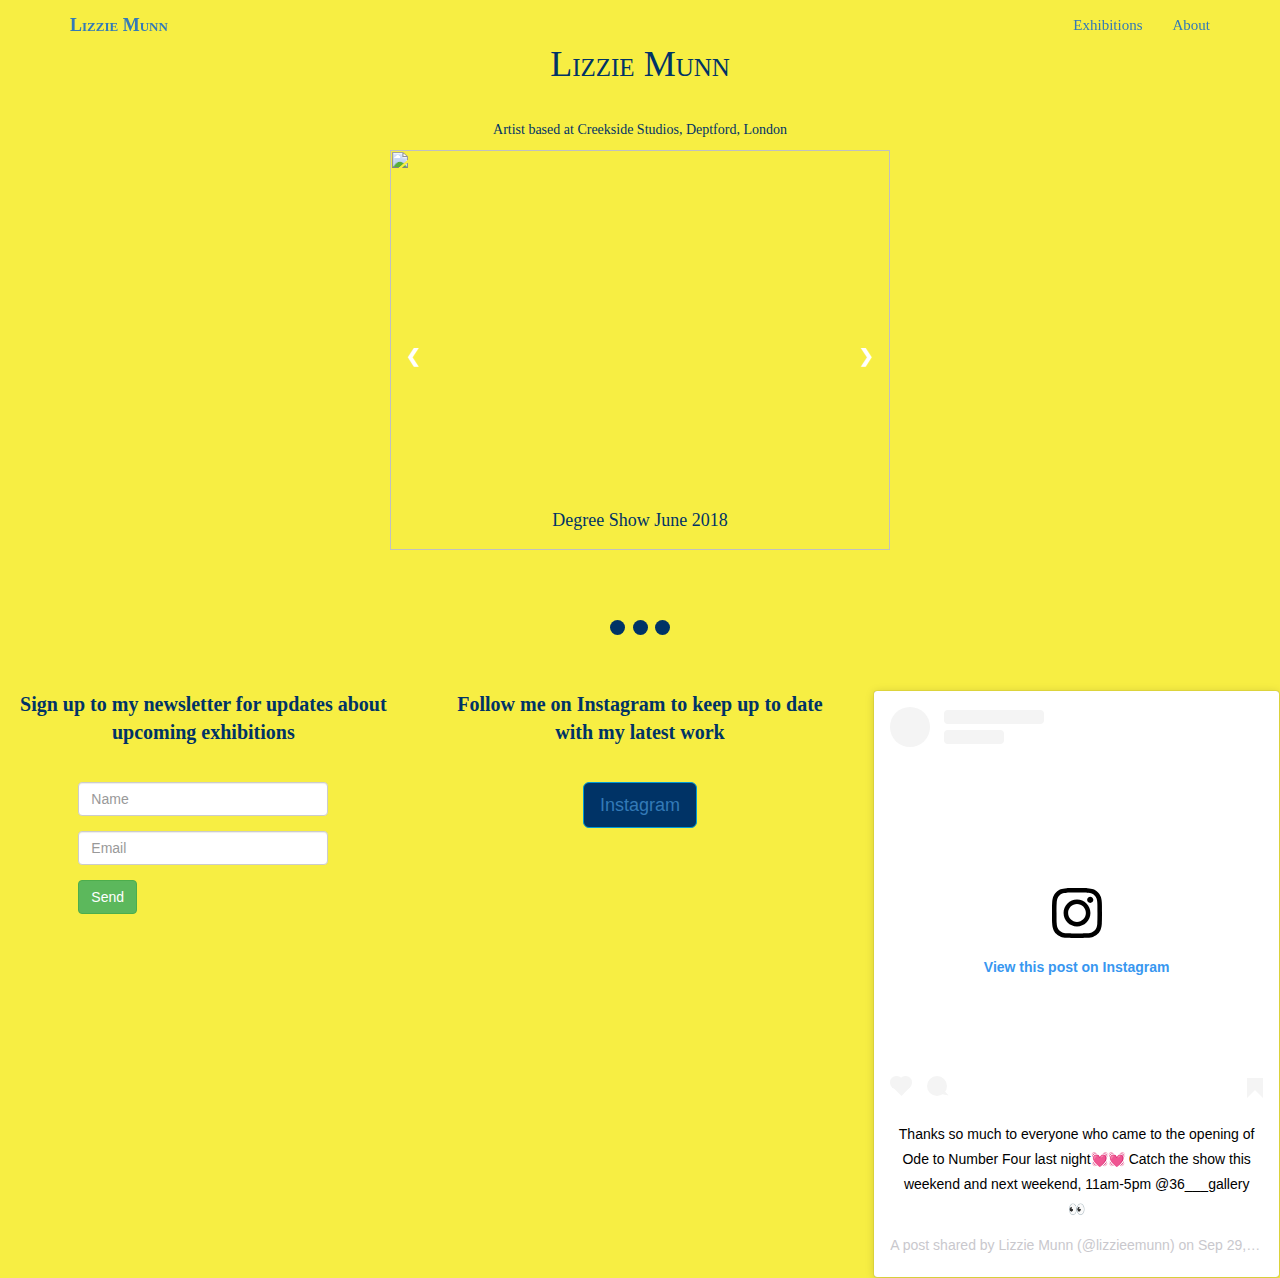
==== index.html @ 2743c5e4 "tried to embed other insta post" ====
<!DOCTYPE html>
<head>
  <link href="css/bootstrap.css" rel="stylesheet">
  <script src="jquery.js"></script>
  <script src="bootstrap/js/bootstrap.min.js"></script>
  <link href="css/mystyle.css" rel="stylesheet">
</head>

<body>
  <nav class="navbar navbar-light navbar-fixed-top">
  <div class="container">
  <div class="navbar-header">
 <button type="button" class="collapsed navbar-toggle" data-toggle="collapse" data-target="#bs-example-navbar-collapse-9">
 <span class="sr-only">Toggle navigation</span>
 <span class="icon-bar"></span>
 <span class="icon-bar"></span>
 <span class="icon-bar"></span>
</button>
<a class="navbar-brand" href="index.html">Lizzie Munn</a>
</div>
<div class="collapse navbar-collapse">
<ul class="nav navbar-nav navbar-right">
    <li><a href="#buzz">Exhibitions</a></li>
    <li><a href="about.html">About</a></li>
  </ul>
  </div>
</div>
</nav>



<h1>Lizzie Munn</h1>
<p> Artist based at Creekside Studios, Deptford, London</p>



<!-- Slideshow container -->
<div class="slideshow-container">

  <!-- Full-width images with number and caption text -->
  <div class="mySlides">
    <img src="https://payload567.cargocollective.com/1/22/714529/13648732/_MG_3133_edited_1500.jpg" style="width:100%">
    <div class="text">Degree Show June 2018</div>
  </div>

  <div class="mySlides">
    <img src="https://payload567.cargocollective.com/1/22/714529/13648732/Green-Mirror-20x24cm-oil-on-aluminium_2000_c.jpg" style="width:100%">
    <div class="text">Degree Show June 2018</div>
  </div>

  <div class="mySlides">
    <img src="https://static.wixstatic.com/media/152d70_9f62c215afd04e99a700739ee4f00ecf~mv2.jpg" style="width:100%">
    <div class="text">Degree Show June 2018</div>
  </div>

  <div class="mySlides">
    <img src="https://payload567.cargocollective.com/1/22/714529/13648732/Blue-vs.-Lilac-13x21cm-oil-on-aluminium_2000_c.jpg" style="width:100%">
    <div class="text">Degree Show June 2018</div>
  </div>

  <div class="mySlides">
    <img src="https://scontent-amt2-1.cdninstagram.com/vp/6ef4d36eecc43514e252649998d886cf/5C294313/t51.2885-15/sh0.08/e35/s640x640/40232242_198706857552043_5147508567654093293_n.jpg" style="width:100%">
    <div class="text">Degree Show June 2018</div>
  </div>


  <!-- Next and previous buttons -->
  <a class="prev" onclick="plusSlides(-1)">&#10094;</a>
  <a class="next" onclick="plusSlides(1)">&#10095;</a>
</div>
<br>

<!-- The dots/circles -->
<div style="text-align:center">
  <span class="dot" onclick="currentSlide(1)"></span>
  <span class="dot" onclick="currentSlide(2)"></span>
  <span class="dot" onclick="currentSlide(3)"></span>
</div>

<script>
var slideIndex = 1;
showSlides(slideIndex);

function plusSlides(n) {
  showSlides(slideIndex += n);
}

function currentSlide(n) {
  showSlides(slideIndex = n);
}

function showSlides(n) {
  var i;
  var slides = document.getElementsByClassName("mySlides");
  var dots = document.getElementsByClassName("dot");
  if (n > slides.length) {slideIndex = 1}
  if (n < 1) {slideIndex = slides.length}
  for (i = 0; i < slides.length; i++) {
      slides[i].style.display = "none";
  }
  for (i = 0; i < dots.length; i++) {
      dots[i].className = dots[i].className.replace(" active", "");
  }
  slides[slideIndex-1].style.display = "block";
  dots[slideIndex-1].className += " active";
}
</script>

<div class="row">
  <div class="col-sm-4">
<p class="cta">Sign up to my newsletter for updates about upcoming exhibitions</p>

<form>
  <div class="form-row">
    <div class="col">
      <input type="text" class="form-control" placeholder="Name">
    </div>
    <div class="col">
      <input type="text" class="form-control" placeholder="Email">
    <button class="btn btn-success" type="Submit">Send</button>
    </div>
  </div>
</form>
</div>

<div class="col-sm-4">
<p class="cta">Follow me on Instagram to keep up to date with my latest work</p>

<div id='social-buttons'>
<div class="text-center">
  <a href="https://www.instagram.com/lizzieemunn/?hl=en" target="_blank" class="btn btn-lg btn-instagram">Instagram </a>
</div>
</div>
</div>

<div class="col-sm-4">
<blockquote class="instagram-media" data-instgrm-captioned data-instgrm-permalink="https://www.instagram.com/p/BoT0id4hBr5/?utm_source=ig_embed&amp;utm_medium=loading" data-instgrm-version="12" style=" background:#FFF; border:0; border-radius:3px; box-shadow:0 0 1px 0 rgba(0,0,0,0.5),0 1px 10px 0 rgba(0,0,0,0.15); margin: 1px; max-width:540px; min-width:326px; padding:0; width:99.375%; width:-webkit-calc(100% - 2px); width:calc(100% - 2px);"><div style="padding:16px;"> <a href="https://www.instagram.com/p/BoT0id4hBr5/?utm_source=ig_embed&amp;utm_medium=loading" style=" background:#FFFFFF; line-height:0; padding:0 0; text-align:center; text-decoration:none; width:100%;" target="_blank"> <div style=" display: flex; flex-direction: row; align-items: center;"> <div style="background-color: #F4F4F4; border-radius: 50%; flex-grow: 0; height: 40px; margin-right: 14px; width: 40px;"></div> <div style="display: flex; flex-direction: column; flex-grow: 1; justify-content: center;"> <div style=" background-color: #F4F4F4; border-radius: 4px; flex-grow: 0; height: 14px; margin-bottom: 6px; width: 100px;"></div> <div style=" background-color: #F4F4F4; border-radius: 4px; flex-grow: 0; height: 14px; width: 60px;"></div></div></div><div style="padding: 19% 0;"></div><div style="display:block; height:50px; margin:0 auto 12px; width:50px;"><svg width="50px" height="50px" viewBox="0 0 60 60" version="1.1" xmlns="https://www.w3.org/2000/svg" xmlns:xlink="https://www.w3.org/1999/xlink"><g stroke="none" stroke-width="1" fill="none" fill-rule="evenodd"><g transform="translate(-511.000000, -20.000000)" fill="#000000"><g><path d="M556.869,30.41 C554.814,30.41 553.148,32.076 553.148,34.131 C553.148,36.186 554.814,37.852 556.869,37.852 C558.924,37.852 560.59,36.186 560.59,34.131 C560.59,32.076 558.924,30.41 556.869,30.41 M541,60.657 C535.114,60.657 530.342,55.887 530.342,50 C530.342,44.114 535.114,39.342 541,39.342 C546.887,39.342 551.658,44.114 551.658,50 C551.658,55.887 546.887,60.657 541,60.657 M541,33.886 C532.1,33.886 524.886,41.1 524.886,50 C524.886,58.899 532.1,66.113 541,66.113 C549.9,66.113 557.115,58.899 557.115,50 C557.115,41.1 549.9,33.886 541,33.886 M565.378,62.101 C565.244,65.022 564.756,66.606 564.346,67.663 C563.803,69.06 563.154,70.057 562.106,71.106 C561.058,72.155 560.06,72.803 558.662,73.347 C557.607,73.757 556.021,74.244 553.102,74.378 C549.944,74.521 548.997,74.552 541,74.552 C533.003,74.552 532.056,74.521 528.898,74.378 C525.979,74.244 524.393,73.757 523.338,73.347 C521.94,72.803 520.942,72.155 519.894,71.106 C518.846,70.057 518.197,69.06 517.654,67.663 C517.244,66.606 516.755,65.022 516.623,62.101 C516.479,58.943 516.448,57.996 516.448,50 C516.448,42.003 516.479,41.056 516.623,37.899 C516.755,34.978 517.244,33.391 517.654,32.338 C518.197,30.938 518.846,29.942 519.894,28.894 C520.942,27.846 521.94,27.196 523.338,26.654 C524.393,26.244 525.979,25.756 528.898,25.623 C532.057,25.479 533.004,25.448 541,25.448 C548.997,25.448 549.943,25.479 553.102,25.623 C556.021,25.756 557.607,26.244 558.662,26.654 C560.06,27.196 561.058,27.846 562.106,28.894 C563.154,29.942 563.803,30.938 564.346,32.338 C564.756,33.391 565.244,34.978 565.378,37.899 C565.522,41.056 565.552,42.003 565.552,50 C565.552,57.996 565.522,58.943 565.378,62.101 M570.82,37.631 C570.674,34.438 570.167,32.258 569.425,30.349 C568.659,28.377 567.633,26.702 565.965,25.035 C564.297,23.368 562.623,22.342 560.652,21.575 C558.743,20.834 556.562,20.326 553.369,20.18 C550.169,20.033 549.148,20 541,20 C532.853,20 531.831,20.033 528.631,20.18 C525.438,20.326 523.257,20.834 521.349,21.575 C519.376,22.342 517.703,23.368 516.035,25.035 C514.368,26.702 513.342,28.377 512.574,30.349 C511.834,32.258 511.326,34.438 511.181,37.631 C511.035,40.831 511,41.851 511,50 C511,58.147 511.035,59.17 511.181,62.369 C511.326,65.562 511.834,67.743 512.574,69.651 C513.342,71.625 514.368,73.296 516.035,74.965 C517.703,76.634 519.376,77.658 521.349,78.425 C523.257,79.167 525.438,79.673 528.631,79.82 C531.831,79.965 532.853,80.001 541,80.001 C549.148,80.001 550.169,79.965 553.369,79.82 C556.562,79.673 558.743,79.167 560.652,78.425 C562.623,77.658 564.297,76.634 565.965,74.965 C567.633,73.296 568.659,71.625 569.425,69.651 C570.167,67.743 570.674,65.562 570.82,62.369 C570.966,59.17 571,58.147 571,50 C571,41.851 570.966,40.831 570.82,37.631"></path></g></g></g></svg></div><div style="padding-top: 8px;"> <div style=" color:#3897f0; font-family:Arial,sans-serif; font-size:14px; font-style:normal; font-weight:550; line-height:18px;"> View this post on Instagram</div></div><div style="padding: 12.5% 0;"></div> <div style="display: flex; flex-direction: row; margin-bottom: 14px; align-items: center;"><div> <div style="background-color: #F4F4F4; border-radius: 50%; height: 12.5px; width: 12.5px; transform: translateX(0px) translateY(7px);"></div> <div style="background-color: #F4F4F4; height: 12.5px; transform: rotate(-45deg) translateX(3px) translateY(1px); width: 12.5px; flex-grow: 0; margin-right: 14px; margin-left: 2px;"></div> <div style="background-color: #F4F4F4; border-radius: 50%; height: 12.5px; width: 12.5px; transform: translateX(9px) translateY(-18px);"></div></div><div style="margin-left: 8px;"> <div style=" background-color: #F4F4F4; border-radius: 50%; flex-grow: 0; height: 20px; width: 20px;"></div> <div style=" width: 0; height: 0; border-top: 2px solid transparent; border-left: 6px solid #f4f4f4; border-bottom: 2px solid transparent; transform: translateX(16px) translateY(-4px) rotate(30deg)"></div></div><div style="margin-left: auto;"> <div style=" width: 0px; border-top: 8px solid #F4F4F4; border-right: 8px solid transparent; transform: translateY(16px);"></div> <div style=" background-color: #F4F4F4; flex-grow: 0; height: 12px; width: 16px; transform: translateY(-4px);"></div> <div style=" width: 0; height: 0; border-top: 8px solid #F4F4F4; border-left: 8px solid transparent; transform: translateY(-4px) translateX(8px);"></div></div></div></a> <p style=" margin:8px 0 0 0; padding:0 4px;"> <a href="https://www.instagram.com/p/BoT0id4hBr5/?utm_source=ig_embed&amp;utm_medium=loading" style=" color:#000; font-family:Arial,sans-serif; font-size:14px; font-style:normal; font-weight:normal; line-height:17px; text-decoration:none; word-wrap:break-word;" target="_blank">Thanks so much to everyone who came to the opening of Ode to Number Four last night💓💓 Catch the show this weekend and next weekend, 11am-5pm @36___gallery 👀</a></p> <p style=" color:#c9c8cd; font-family:Arial,sans-serif; font-size:14px; line-height:17px; margin-bottom:0; margin-top:8px; overflow:hidden; padding:8px 0 7px; text-align:center; text-overflow:ellipsis; white-space:nowrap;">A post shared by <a href="https://www.instagram.com/lizzieemunn/?utm_source=ig_embed&amp;utm_medium=loading" style=" color:#c9c8cd; font-family:Arial,sans-serif; font-size:14px; font-style:normal; font-weight:normal; line-height:17px;" target="_blank"> Lizzie Munn</a> (@lizzieemunn) on <time style=" font-family:Arial,sans-serif; font-size:14px; line-height:17px;" datetime="2018-09-29T12:16:40+00:00">Sep 29, 2018 at 5:16am PDT</time></p></div></blockquote> <script async src="//www.instagram.com/embed.js"></script>
</div>


</body>

</html>
---- css/mystyle.css ----
body {
  background-color: rgb(247, 238, 67);
}
.navbar-header {
  font-weight: bold;
  font-family: margot;
  src: url(https://befonts.com/margot-font-family.html);
  color: #003366;
  font-variant: small-caps;
}
li {
  font-family: margot;
  src: url(https://befonts.com/margot-font-family.html);
  color: #003366;
  font-size: 15px;
}
h1 {
  font-family: margot;
  src: url(https://befonts.com/margot-font-family.html);
  color: #003366;
  text-align: center;
  font-variant: small-caps;
  padding: 25px;
}
p {
  color: #003366;
  font-family: margot;
  src: url(https://befonts.com/margot-font-family.html);
  text-align: center;
}
.text {
  color: #003366;
  font-family: margot;
  src: url(https://befonts.com/margot-font-family.html);
}
img {
  display: block;
  width: 400px;
  height: 400px;
  margin-left: auto;
  margin-right: auto;
  margin-bottom: 50px;
}
.navbar {
  text-align: right;
}
.title {
  padding: 70px;
}
.morecontent span {
    display: none;
}
.morelink {
    display: block;
}
.form-row {
  display: block;
  margin: auto;
  width: 250px;
  height: 500px;
  padding-bottom: 0px;
  padding-top: 25px;
}
.social-buttons {
  text-align: center;
}

* {box-sizing:border-box}

/* Slideshow container */
.slideshow-container {
  max-width: 500px;
  position: relative;
  margin: auto;
}

/* Hide the images by default */
.mySlides {
  display: none;
}

/* Next & previous buttons */
.prev, .next {
  cursor: pointer;
  position: absolute;
  top: 50%;
  width: auto;
  margin-top: -22px;
  margin-bottom: 30px;
  padding: 16px;
  color: white;
  font-weight: bold;
  font-size: 18px;
  transition: 0.6s ease;
  border-radius: 0 3px 3px 0;
  user-select: none;
}

/* Position the "next button" to the right */
.next {
  right: 0;
  border-radius: 3px 0 0 3px;
}

/* On hover, add a black background color with a little bit see-through */
.prev:hover, .next:hover {
  background-color: rgba(0,0,0,0.8);
}

/* Caption text */
.text {
  color: #003366;
  font-size: 18px;
  padding: 8px 12px;
  position: absolute;
  bottom: 8px;
  width: 100%;
  text-align: center;
}

/* Number text (1/3 etc) */
.numbertext {
  color: #f2f2f2;
  font-size: 12px;
  padding: 8px 12px;
  position: absolute;
  top: 0;
}

/* The dots/bullets/indicators */
.dot {
  cursor: pointer;
  height: 15px;
  width: 15px;
  margin: 0 2px;
  background-color: #003366;
  border-radius: 50%;
  display: inline-block;
  transition: background-color 0.6s ease;
}

.active, .dot:hover {
  background-color: #003366;
}

/* Fading animation */
.fade {
  -webkit-animation-name: fade;
  -webkit-animation-duration: 1.5s;
  animation-name: fade;
  animation-duration: 1.5s;
}

@-webkit-keyframes fade {
  from {opacity: .4}
  to {opacity: 1}
}

@keyframes fade {
  from {opacity: .4}
  to {opacity: 1}
}

.btn-instagram {
  text-align: center;
  background: #003366;
  font: white;
  border-color: #009ad5;
  margin-top: 25px;
}
.col-sm-4 {
  margin-top: 50px;
}
.form-control {
  margin-bottom: 15px;
}
.cta {
  font-weight: bold;
  font-size: 20px;
}
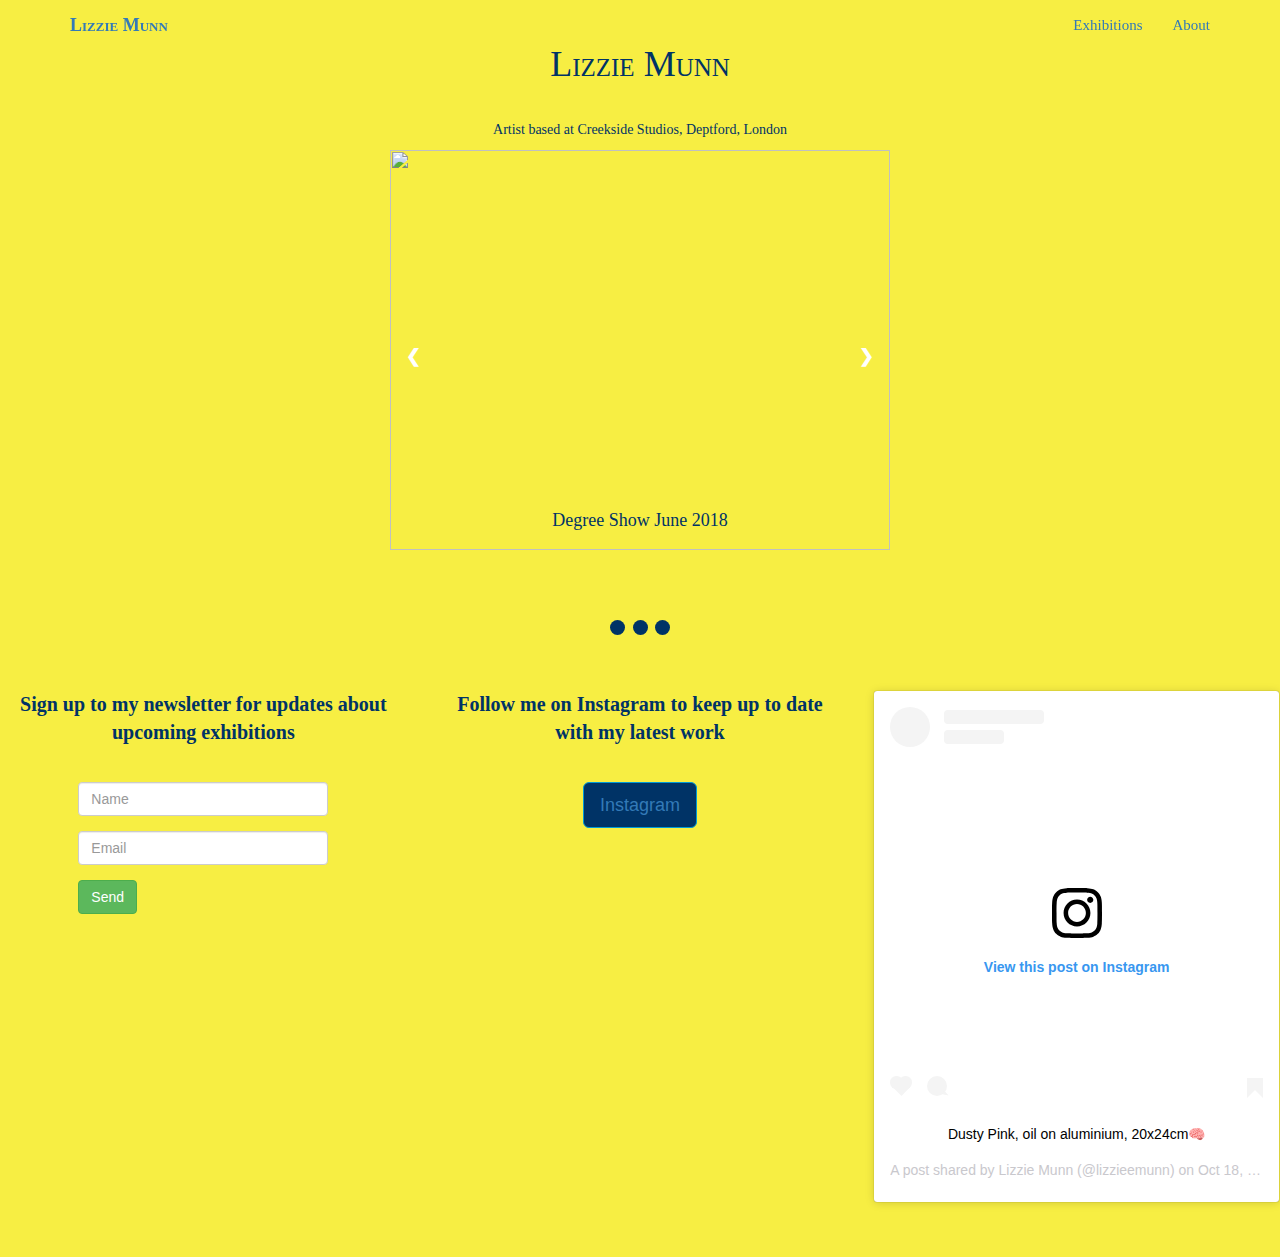
==== commit 136c7220: "Revert "tried to embed other insta post"" ====
--- a/index.html
+++ b/index.html
@@ -134,7 +134,7 @@
 </div>
 
 <div class="col-sm-4">
-<blockquote class="instagram-media" data-instgrm-captioned data-instgrm-permalink="https://www.instagram.com/p/BoT0id4hBr5/?utm_source=ig_embed&amp;utm_medium=loading" data-instgrm-version="12" style=" background:#FFF; border:0; border-radius:3px; box-shadow:0 0 1px 0 rgba(0,0,0,0.5),0 1px 10px 0 rgba(0,0,0,0.15); margin: 1px; max-width:540px; min-width:326px; padding:0; width:99.375%; width:-webkit-calc(100% - 2px); width:calc(100% - 2px);"><div style="padding:16px;"> <a href="https://www.instagram.com/p/BoT0id4hBr5/?utm_source=ig_embed&amp;utm_medium=loading" style=" background:#FFFFFF; line-height:0; padding:0 0; text-align:center; text-decoration:none; width:100%;" target="_blank"> <div style=" display: flex; flex-direction: row; align-items: center;"> <div style="background-color: #F4F4F4; border-radius: 50%; flex-grow: 0; height: 40px; margin-right: 14px; width: 40px;"></div> <div style="display: flex; flex-direction: column; flex-grow: 1; justify-content: center;"> <div style=" background-color: #F4F4F4; border-radius: 4px; flex-grow: 0; height: 14px; margin-bottom: 6px; width: 100px;"></div> <div style=" background-color: #F4F4F4; border-radius: 4px; flex-grow: 0; height: 14px; width: 60px;"></div></div></div><div style="padding: 19% 0;"></div><div style="display:block; height:50px; margin:0 auto 12px; width:50px;"><svg width="50px" height="50px" viewBox="0 0 60 60" version="1.1" xmlns="https://www.w3.org/2000/svg" xmlns:xlink="https://www.w3.org/1999/xlink"><g stroke="none" stroke-width="1" fill="none" fill-rule="evenodd"><g transform="translate(-511.000000, -20.000000)" fill="#000000"><g><path d="M556.869,30.41 C554.814,30.41 553.148,32.076 553.148,34.131 C553.148,36.186 554.814,37.852 556.869,37.852 C558.924,37.852 560.59,36.186 560.59,34.131 C560.59,32.076 558.924,30.41 556.869,30.41 M541,60.657 C535.114,60.657 530.342,55.887 530.342,50 C530.342,44.114 535.114,39.342 541,39.342 C546.887,39.342 551.658,44.114 551.658,50 C551.658,55.887 546.887,60.657 541,60.657 M541,33.886 C532.1,33.886 524.886,41.1 524.886,50 C524.886,58.899 532.1,66.113 541,66.113 C549.9,66.113 557.115,58.899 557.115,50 C557.115,41.1 549.9,33.886 541,33.886 M565.378,62.101 C565.244,65.022 564.756,66.606 564.346,67.663 C563.803,69.06 563.154,70.057 562.106,71.106 C561.058,72.155 560.06,72.803 558.662,73.347 C557.607,73.757 556.021,74.244 553.102,74.378 C549.944,74.521 548.997,74.552 541,74.552 C533.003,74.552 532.056,74.521 528.898,74.378 C525.979,74.244 524.393,73.757 523.338,73.347 C521.94,72.803 520.942,72.155 519.894,71.106 C518.846,70.057 518.197,69.06 517.654,67.663 C517.244,66.606 516.755,65.022 516.623,62.101 C516.479,58.943 516.448,57.996 516.448,50 C516.448,42.003 516.479,41.056 516.623,37.899 C516.755,34.978 517.244,33.391 517.654,32.338 C518.197,30.938 518.846,29.942 519.894,28.894 C520.942,27.846 521.94,27.196 523.338,26.654 C524.393,26.244 525.979,25.756 528.898,25.623 C532.057,25.479 533.004,25.448 541,25.448 C548.997,25.448 549.943,25.479 553.102,25.623 C556.021,25.756 557.607,26.244 558.662,26.654 C560.06,27.196 561.058,27.846 562.106,28.894 C563.154,29.942 563.803,30.938 564.346,32.338 C564.756,33.391 565.244,34.978 565.378,37.899 C565.522,41.056 565.552,42.003 565.552,50 C565.552,57.996 565.522,58.943 565.378,62.101 M570.82,37.631 C570.674,34.438 570.167,32.258 569.425,30.349 C568.659,28.377 567.633,26.702 565.965,25.035 C564.297,23.368 562.623,22.342 560.652,21.575 C558.743,20.834 556.562,20.326 553.369,20.18 C550.169,20.033 549.148,20 541,20 C532.853,20 531.831,20.033 528.631,20.18 C525.438,20.326 523.257,20.834 521.349,21.575 C519.376,22.342 517.703,23.368 516.035,25.035 C514.368,26.702 513.342,28.377 512.574,30.349 C511.834,32.258 511.326,34.438 511.181,37.631 C511.035,40.831 511,41.851 511,50 C511,58.147 511.035,59.17 511.181,62.369 C511.326,65.562 511.834,67.743 512.574,69.651 C513.342,71.625 514.368,73.296 516.035,74.965 C517.703,76.634 519.376,77.658 521.349,78.425 C523.257,79.167 525.438,79.673 528.631,79.82 C531.831,79.965 532.853,80.001 541,80.001 C549.148,80.001 550.169,79.965 553.369,79.82 C556.562,79.673 558.743,79.167 560.652,78.425 C562.623,77.658 564.297,76.634 565.965,74.965 C567.633,73.296 568.659,71.625 569.425,69.651 C570.167,67.743 570.674,65.562 570.82,62.369 C570.966,59.17 571,58.147 571,50 C571,41.851 570.966,40.831 570.82,37.631"></path></g></g></g></svg></div><div style="padding-top: 8px;"> <div style=" color:#3897f0; font-family:Arial,sans-serif; font-size:14px; font-style:normal; font-weight:550; line-height:18px;"> View this post on Instagram</div></div><div style="padding: 12.5% 0;"></div> <div style="display: flex; flex-direction: row; margin-bottom: 14px; align-items: center;"><div> <div style="background-color: #F4F4F4; border-radius: 50%; height: 12.5px; width: 12.5px; transform: translateX(0px) translateY(7px);"></div> <div style="background-color: #F4F4F4; height: 12.5px; transform: rotate(-45deg) translateX(3px) translateY(1px); width: 12.5px; flex-grow: 0; margin-right: 14px; margin-left: 2px;"></div> <div style="background-color: #F4F4F4; border-radius: 50%; height: 12.5px; width: 12.5px; transform: translateX(9px) translateY(-18px);"></div></div><div style="margin-left: 8px;"> <div style=" background-color: #F4F4F4; border-radius: 50%; flex-grow: 0; height: 20px; width: 20px;"></div> <div style=" width: 0; height: 0; border-top: 2px solid transparent; border-left: 6px solid #f4f4f4; border-bottom: 2px solid transparent; transform: translateX(16px) translateY(-4px) rotate(30deg)"></div></div><div style="margin-left: auto;"> <div style=" width: 0px; border-top: 8px solid #F4F4F4; border-right: 8px solid transparent; transform: translateY(16px);"></div> <div style=" background-color: #F4F4F4; flex-grow: 0; height: 12px; width: 16px; transform: translateY(-4px);"></div> <div style=" width: 0; height: 0; border-top: 8px solid #F4F4F4; border-left: 8px solid transparent; transform: translateY(-4px) translateX(8px);"></div></div></div></a> <p style=" margin:8px 0 0 0; padding:0 4px;"> <a href="https://www.instagram.com/p/BoT0id4hBr5/?utm_source=ig_embed&amp;utm_medium=loading" style=" color:#000; font-family:Arial,sans-serif; font-size:14px; font-style:normal; font-weight:normal; line-height:17px; text-decoration:none; word-wrap:break-word;" target="_blank">Thanks so much to everyone who came to the opening of Ode to Number Four last night💓💓 Catch the show this weekend and next weekend, 11am-5pm @36___gallery 👀</a></p> <p style=" color:#c9c8cd; font-family:Arial,sans-serif; font-size:14px; line-height:17px; margin-bottom:0; margin-top:8px; overflow:hidden; padding:8px 0 7px; text-align:center; text-overflow:ellipsis; white-space:nowrap;">A post shared by <a href="https://www.instagram.com/lizzieemunn/?utm_source=ig_embed&amp;utm_medium=loading" style=" color:#c9c8cd; font-family:Arial,sans-serif; font-size:14px; font-style:normal; font-weight:normal; line-height:17px;" target="_blank"> Lizzie Munn</a> (@lizzieemunn) on <time style=" font-family:Arial,sans-serif; font-size:14px; line-height:17px;" datetime="2018-09-29T12:16:40+00:00">Sep 29, 2018 at 5:16am PDT</time></p></div></blockquote> <script async src="//www.instagram.com/embed.js"></script>
+<blockquote class="instagram-media" data-instgrm-captioned data-instgrm-permalink="https://www.instagram.com/p/BpFM0Dbh0VH/?utm_source=ig_embed&amp;utm_medium=loading" data-instgrm-version="12" style=" background:#FFF; border:0; border-radius:3px; box-shadow:0 0 1px 0 rgba(0,0,0,0.5),0 1px 10px 0 rgba(0,0,0,0.15); margin: 1px; max-width:540px; min-width:326px; padding:0; width:99.375%; width:-webkit-calc(100% - 2px); width:calc(100% - 2px);"><div style="padding:16px;"> <a href="https://www.instagram.com/p/BpFM0Dbh0VH/?utm_source=ig_embed&amp;utm_medium=loading" style=" background:#FFFFFF; line-height:0; padding:0 0; text-align:center; text-decoration:none; width:100%;" target="_blank"> <div style=" display: flex; flex-direction: row; align-items: center;"> <div style="background-color: #F4F4F4; border-radius: 50%; flex-grow: 0; height: 40px; margin-right: 14px; width: 40px;"></div> <div style="display: flex; flex-direction: column; flex-grow: 1; justify-content: center;"> <div style=" background-color: #F4F4F4; border-radius: 4px; flex-grow: 0; height: 14px; margin-bottom: 6px; width: 100px;"></div> <div style=" background-color: #F4F4F4; border-radius: 4px; flex-grow: 0; height: 14px; width: 60px;"></div></div></div><div style="padding: 19% 0;"></div><div style="display:block; height:50px; margin:0 auto 12px; width:50px;"><svg width="50px" height="50px" viewBox="0 0 60 60" version="1.1" xmlns="https://www.w3.org/2000/svg" xmlns:xlink="https://www.w3.org/1999/xlink"><g stroke="none" stroke-width="1" fill="none" fill-rule="evenodd"><g transform="translate(-511.000000, -20.000000)" fill="#000000"><g><path d="M556.869,30.41 C554.814,30.41 553.148,32.076 553.148,34.131 C553.148,36.186 554.814,37.852 556.869,37.852 C558.924,37.852 560.59,36.186 560.59,34.131 C560.59,32.076 558.924,30.41 556.869,30.41 M541,60.657 C535.114,60.657 530.342,55.887 530.342,50 C530.342,44.114 535.114,39.342 541,39.342 C546.887,39.342 551.658,44.114 551.658,50 C551.658,55.887 546.887,60.657 541,60.657 M541,33.886 C532.1,33.886 524.886,41.1 524.886,50 C524.886,58.899 532.1,66.113 541,66.113 C549.9,66.113 557.115,58.899 557.115,50 C557.115,41.1 549.9,33.886 541,33.886 M565.378,62.101 C565.244,65.022 564.756,66.606 564.346,67.663 C563.803,69.06 563.154,70.057 562.106,71.106 C561.058,72.155 560.06,72.803 558.662,73.347 C557.607,73.757 556.021,74.244 553.102,74.378 C549.944,74.521 548.997,74.552 541,74.552 C533.003,74.552 532.056,74.521 528.898,74.378 C525.979,74.244 524.393,73.757 523.338,73.347 C521.94,72.803 520.942,72.155 519.894,71.106 C518.846,70.057 518.197,69.06 517.654,67.663 C517.244,66.606 516.755,65.022 516.623,62.101 C516.479,58.943 516.448,57.996 516.448,50 C516.448,42.003 516.479,41.056 516.623,37.899 C516.755,34.978 517.244,33.391 517.654,32.338 C518.197,30.938 518.846,29.942 519.894,28.894 C520.942,27.846 521.94,27.196 523.338,26.654 C524.393,26.244 525.979,25.756 528.898,25.623 C532.057,25.479 533.004,25.448 541,25.448 C548.997,25.448 549.943,25.479 553.102,25.623 C556.021,25.756 557.607,26.244 558.662,26.654 C560.06,27.196 561.058,27.846 562.106,28.894 C563.154,29.942 563.803,30.938 564.346,32.338 C564.756,33.391 565.244,34.978 565.378,37.899 C565.522,41.056 565.552,42.003 565.552,50 C565.552,57.996 565.522,58.943 565.378,62.101 M570.82,37.631 C570.674,34.438 570.167,32.258 569.425,30.349 C568.659,28.377 567.633,26.702 565.965,25.035 C564.297,23.368 562.623,22.342 560.652,21.575 C558.743,20.834 556.562,20.326 553.369,20.18 C550.169,20.033 549.148,20 541,20 C532.853,20 531.831,20.033 528.631,20.18 C525.438,20.326 523.257,20.834 521.349,21.575 C519.376,22.342 517.703,23.368 516.035,25.035 C514.368,26.702 513.342,28.377 512.574,30.349 C511.834,32.258 511.326,34.438 511.181,37.631 C511.035,40.831 511,41.851 511,50 C511,58.147 511.035,59.17 511.181,62.369 C511.326,65.562 511.834,67.743 512.574,69.651 C513.342,71.625 514.368,73.296 516.035,74.965 C517.703,76.634 519.376,77.658 521.349,78.425 C523.257,79.167 525.438,79.673 528.631,79.82 C531.831,79.965 532.853,80.001 541,80.001 C549.148,80.001 550.169,79.965 553.369,79.82 C556.562,79.673 558.743,79.167 560.652,78.425 C562.623,77.658 564.297,76.634 565.965,74.965 C567.633,73.296 568.659,71.625 569.425,69.651 C570.167,67.743 570.674,65.562 570.82,62.369 C570.966,59.17 571,58.147 571,50 C571,41.851 570.966,40.831 570.82,37.631"></path></g></g></g></svg></div><div style="padding-top: 8px;"> <div style=" color:#3897f0; font-family:Arial,sans-serif; font-size:14px; font-style:normal; font-weight:550; line-height:18px;"> View this post on Instagram</div></div><div style="padding: 12.5% 0;"></div> <div style="display: flex; flex-direction: row; margin-bottom: 14px; align-items: center;"><div> <div style="background-color: #F4F4F4; border-radius: 50%; height: 12.5px; width: 12.5px; transform: translateX(0px) translateY(7px);"></div> <div style="background-color: #F4F4F4; height: 12.5px; transform: rotate(-45deg) translateX(3px) translateY(1px); width: 12.5px; flex-grow: 0; margin-right: 14px; margin-left: 2px;"></div> <div style="background-color: #F4F4F4; border-radius: 50%; height: 12.5px; width: 12.5px; transform: translateX(9px) translateY(-18px);"></div></div><div style="margin-left: 8px;"> <div style=" background-color: #F4F4F4; border-radius: 50%; flex-grow: 0; height: 20px; width: 20px;"></div> <div style=" width: 0; height: 0; border-top: 2px solid transparent; border-left: 6px solid #f4f4f4; border-bottom: 2px solid transparent; transform: translateX(16px) translateY(-4px) rotate(30deg)"></div></div><div style="margin-left: auto;"> <div style=" width: 0px; border-top: 8px solid #F4F4F4; border-right: 8px solid transparent; transform: translateY(16px);"></div> <div style=" background-color: #F4F4F4; flex-grow: 0; height: 12px; width: 16px; transform: translateY(-4px);"></div> <div style=" width: 0; height: 0; border-top: 8px solid #F4F4F4; border-left: 8px solid transparent; transform: translateY(-4px) translateX(8px);"></div></div></div></a> <p style=" margin:8px 0 0 0; padding:0 4px;"> <a href="https://www.instagram.com/p/BpFM0Dbh0VH/?utm_source=ig_embed&amp;utm_medium=loading" style=" color:#000; font-family:Arial,sans-serif; font-size:14px; font-style:normal; font-weight:normal; line-height:17px; text-decoration:none; word-wrap:break-word;" target="_blank">Dusty Pink, oil on aluminium, 20x24cm🧠</a></p> <p style=" color:#c9c8cd; font-family:Arial,sans-serif; font-size:14px; line-height:17px; margin-bottom:0; margin-top:8px; overflow:hidden; padding:8px 0 7px; text-align:center; text-overflow:ellipsis; white-space:nowrap;">A post shared by <a href="https://www.instagram.com/lizzieemunn/?utm_source=ig_embed&amp;utm_medium=loading" style=" color:#c9c8cd; font-family:Arial,sans-serif; font-size:14px; font-style:normal; font-weight:normal; line-height:17px;" target="_blank"> Lizzie Munn</a> (@lizzieemunn) on <time style=" font-family:Arial,sans-serif; font-size:14px; line-height:17px;" datetime="2018-10-18T16:31:34+00:00">Oct 18, 2018 at 9:31am PDT</time></p></div></blockquote> <script async src="//www.instagram.com/embed.js"></script>
 </div>
 
 
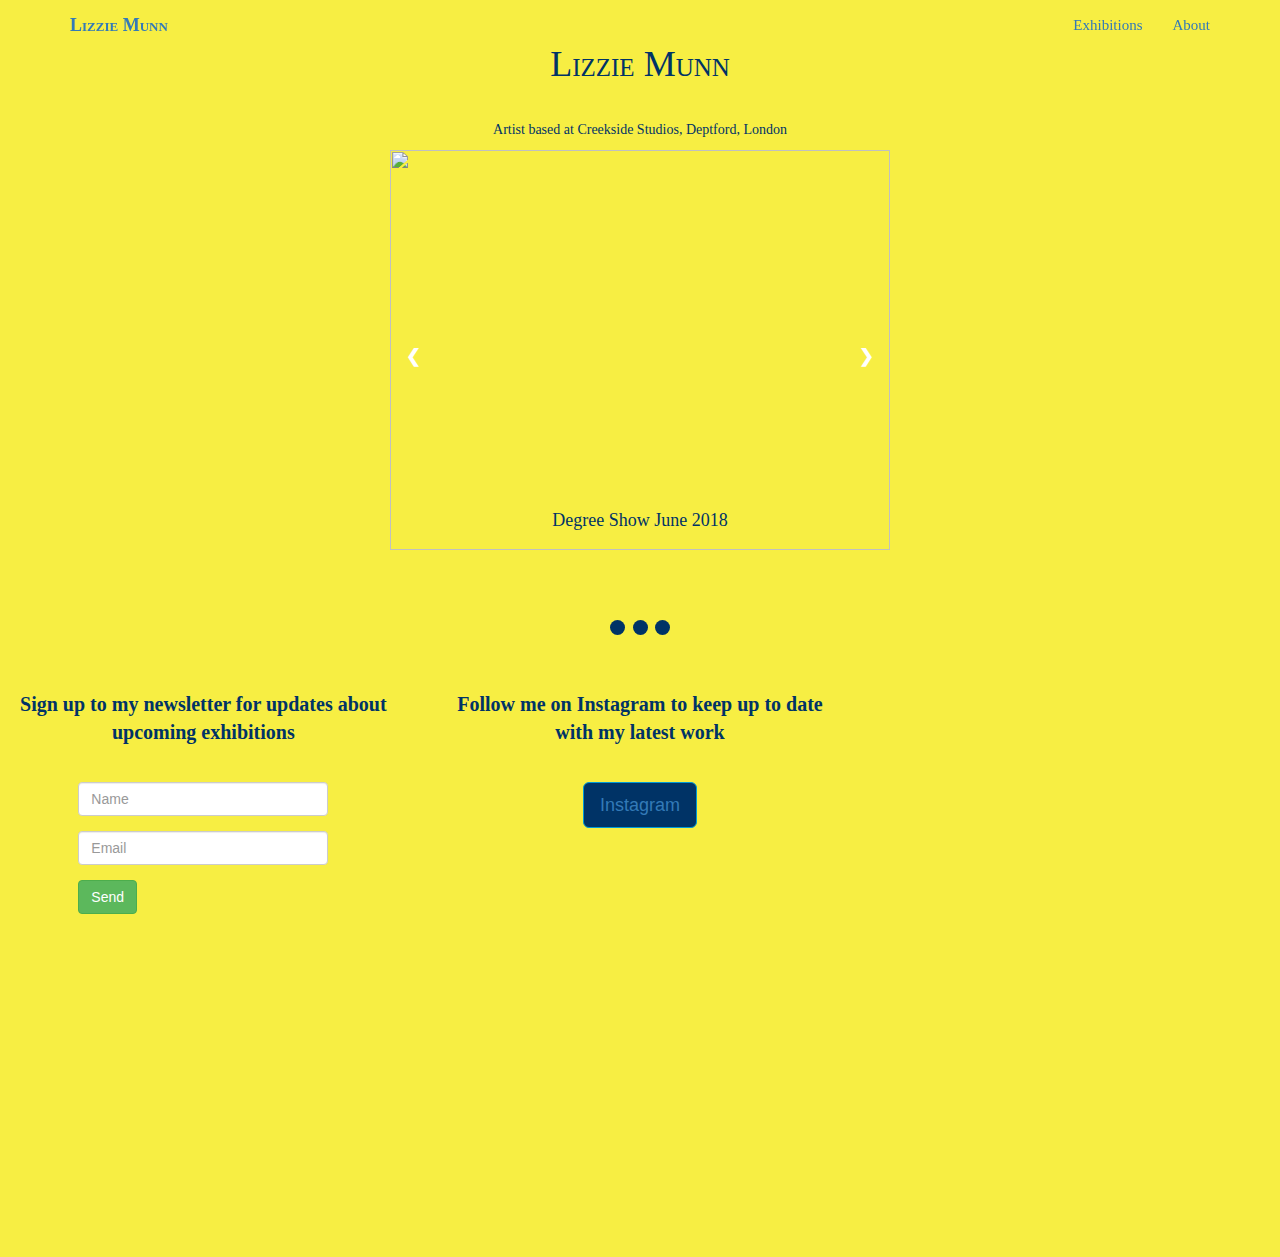
==== commit 4b1e6ae2: "Revert "embedded insta post"" ====
--- a/index.html
+++ b/index.html
@@ -133,10 +133,6 @@
 </div>
 </div>
 
-<div class="col-sm-4">
-<blockquote class="instagram-media" data-instgrm-captioned data-instgrm-permalink="https://www.instagram.com/p/BpFM0Dbh0VH/?utm_source=ig_embed&amp;utm_medium=loading" data-instgrm-version="12" style=" background:#FFF; border:0; border-radius:3px; box-shadow:0 0 1px 0 rgba(0,0,0,0.5),0 1px 10px 0 rgba(0,0,0,0.15); margin: 1px; max-width:540px; min-width:326px; padding:0; width:99.375%; width:-webkit-calc(100% - 2px); width:calc(100% - 2px);"><div style="padding:16px;"> <a href="https://www.instagram.com/p/BpFM0Dbh0VH/?utm_source=ig_embed&amp;utm_medium=loading" style=" background:#FFFFFF; line-height:0; padding:0 0; text-align:center; text-decoration:none; width:100%;" target="_blank"> <div style=" display: flex; flex-direction: row; align-items: center;"> <div style="background-color: #F4F4F4; border-radius: 50%; flex-grow: 0; height: 40px; margin-right: 14px; width: 40px;"></div> <div style="display: flex; flex-direction: column; flex-grow: 1; justify-content: center;"> <div style=" background-color: #F4F4F4; border-radius: 4px; flex-grow: 0; height: 14px; margin-bottom: 6px; width: 100px;"></div> <div style=" background-color: #F4F4F4; border-radius: 4px; flex-grow: 0; height: 14px; width: 60px;"></div></div></div><div style="padding: 19% 0;"></div><div style="display:block; height:50px; margin:0 auto 12px; width:50px;"><svg width="50px" height="50px" viewBox="0 0 60 60" version="1.1" xmlns="https://www.w3.org/2000/svg" xmlns:xlink="https://www.w3.org/1999/xlink"><g stroke="none" stroke-width="1" fill="none" fill-rule="evenodd"><g transform="translate(-511.000000, -20.000000)" fill="#000000"><g><path d="M556.869,30.41 C554.814,30.41 553.148,32.076 553.148,34.131 C553.148,36.186 554.814,37.852 556.869,37.852 C558.924,37.852 560.59,36.186 560.59,34.131 C560.59,32.076 558.924,30.41 556.869,30.41 M541,60.657 C535.114,60.657 530.342,55.887 530.342,50 C530.342,44.114 535.114,39.342 541,39.342 C546.887,39.342 551.658,44.114 551.658,50 C551.658,55.887 546.887,60.657 541,60.657 M541,33.886 C532.1,33.886 524.886,41.1 524.886,50 C524.886,58.899 532.1,66.113 541,66.113 C549.9,66.113 557.115,58.899 557.115,50 C557.115,41.1 549.9,33.886 541,33.886 M565.378,62.101 C565.244,65.022 564.756,66.606 564.346,67.663 C563.803,69.06 563.154,70.057 562.106,71.106 C561.058,72.155 560.06,72.803 558.662,73.347 C557.607,73.757 556.021,74.244 553.102,74.378 C549.944,74.521 548.997,74.552 541,74.552 C533.003,74.552 532.056,74.521 528.898,74.378 C525.979,74.244 524.393,73.757 523.338,73.347 C521.94,72.803 520.942,72.155 519.894,71.106 C518.846,70.057 518.197,69.06 517.654,67.663 C517.244,66.606 516.755,65.022 516.623,62.101 C516.479,58.943 516.448,57.996 516.448,50 C516.448,42.003 516.479,41.056 516.623,37.899 C516.755,34.978 517.244,33.391 517.654,32.338 C518.197,30.938 518.846,29.942 519.894,28.894 C520.942,27.846 521.94,27.196 523.338,26.654 C524.393,26.244 525.979,25.756 528.898,25.623 C532.057,25.479 533.004,25.448 541,25.448 C548.997,25.448 549.943,25.479 553.102,25.623 C556.021,25.756 557.607,26.244 558.662,26.654 C560.06,27.196 561.058,27.846 562.106,28.894 C563.154,29.942 563.803,30.938 564.346,32.338 C564.756,33.391 565.244,34.978 565.378,37.899 C565.522,41.056 565.552,42.003 565.552,50 C565.552,57.996 565.522,58.943 565.378,62.101 M570.82,37.631 C570.674,34.438 570.167,32.258 569.425,30.349 C568.659,28.377 567.633,26.702 565.965,25.035 C564.297,23.368 562.623,22.342 560.652,21.575 C558.743,20.834 556.562,20.326 553.369,20.18 C550.169,20.033 549.148,20 541,20 C532.853,20 531.831,20.033 528.631,20.18 C525.438,20.326 523.257,20.834 521.349,21.575 C519.376,22.342 517.703,23.368 516.035,25.035 C514.368,26.702 513.342,28.377 512.574,30.349 C511.834,32.258 511.326,34.438 511.181,37.631 C511.035,40.831 511,41.851 511,50 C511,58.147 511.035,59.17 511.181,62.369 C511.326,65.562 511.834,67.743 512.574,69.651 C513.342,71.625 514.368,73.296 516.035,74.965 C517.703,76.634 519.376,77.658 521.349,78.425 C523.257,79.167 525.438,79.673 528.631,79.82 C531.831,79.965 532.853,80.001 541,80.001 C549.148,80.001 550.169,79.965 553.369,79.82 C556.562,79.673 558.743,79.167 560.652,78.425 C562.623,77.658 564.297,76.634 565.965,74.965 C567.633,73.296 568.659,71.625 569.425,69.651 C570.167,67.743 570.674,65.562 570.82,62.369 C570.966,59.17 571,58.147 571,50 C571,41.851 570.966,40.831 570.82,37.631"></path></g></g></g></svg></div><div style="padding-top: 8px;"> <div style=" color:#3897f0; font-family:Arial,sans-serif; font-size:14px; font-style:normal; font-weight:550; line-height:18px;"> View this post on Instagram</div></div><div style="padding: 12.5% 0;"></div> <div style="display: flex; flex-direction: row; margin-bottom: 14px; align-items: center;"><div> <div style="background-color: #F4F4F4; border-radius: 50%; height: 12.5px; width: 12.5px; transform: translateX(0px) translateY(7px);"></div> <div style="background-color: #F4F4F4; height: 12.5px; transform: rotate(-45deg) translateX(3px) translateY(1px); width: 12.5px; flex-grow: 0; margin-right: 14px; margin-left: 2px;"></div> <div style="background-color: #F4F4F4; border-radius: 50%; height: 12.5px; width: 12.5px; transform: translateX(9px) translateY(-18px);"></div></div><div style="margin-left: 8px;"> <div style=" background-color: #F4F4F4; border-radius: 50%; flex-grow: 0; height: 20px; width: 20px;"></div> <div style=" width: 0; height: 0; border-top: 2px solid transparent; border-left: 6px solid #f4f4f4; border-bottom: 2px solid transparent; transform: translateX(16px) translateY(-4px) rotate(30deg)"></div></div><div style="margin-left: auto;"> <div style=" width: 0px; border-top: 8px solid #F4F4F4; border-right: 8px solid transparent; transform: translateY(16px);"></div> <div style=" background-color: #F4F4F4; flex-grow: 0; height: 12px; width: 16px; transform: translateY(-4px);"></div> <div style=" width: 0; height: 0; border-top: 8px solid #F4F4F4; border-left: 8px solid transparent; transform: translateY(-4px) translateX(8px);"></div></div></div></a> <p style=" margin:8px 0 0 0; padding:0 4px;"> <a href="https://www.instagram.com/p/BpFM0Dbh0VH/?utm_source=ig_embed&amp;utm_medium=loading" style=" color:#000; font-family:Arial,sans-serif; font-size:14px; font-style:normal; font-weight:normal; line-height:17px; text-decoration:none; word-wrap:break-word;" target="_blank">Dusty Pink, oil on aluminium, 20x24cm🧠</a></p> <p style=" color:#c9c8cd; font-family:Arial,sans-serif; font-size:14px; line-height:17px; margin-bottom:0; margin-top:8px; overflow:hidden; padding:8px 0 7px; text-align:center; text-overflow:ellipsis; white-space:nowrap;">A post shared by <a href="https://www.instagram.com/lizzieemunn/?utm_source=ig_embed&amp;utm_medium=loading" style=" color:#c9c8cd; font-family:Arial,sans-serif; font-size:14px; font-style:normal; font-weight:normal; line-height:17px;" target="_blank"> Lizzie Munn</a> (@lizzieemunn) on <time style=" font-family:Arial,sans-serif; font-size:14px; line-height:17px;" datetime="2018-10-18T16:31:34+00:00">Oct 18, 2018 at 9:31am PDT</time></p></div></blockquote> <script async src="//www.instagram.com/embed.js"></script>
-</div>
-
 
 </body>
 
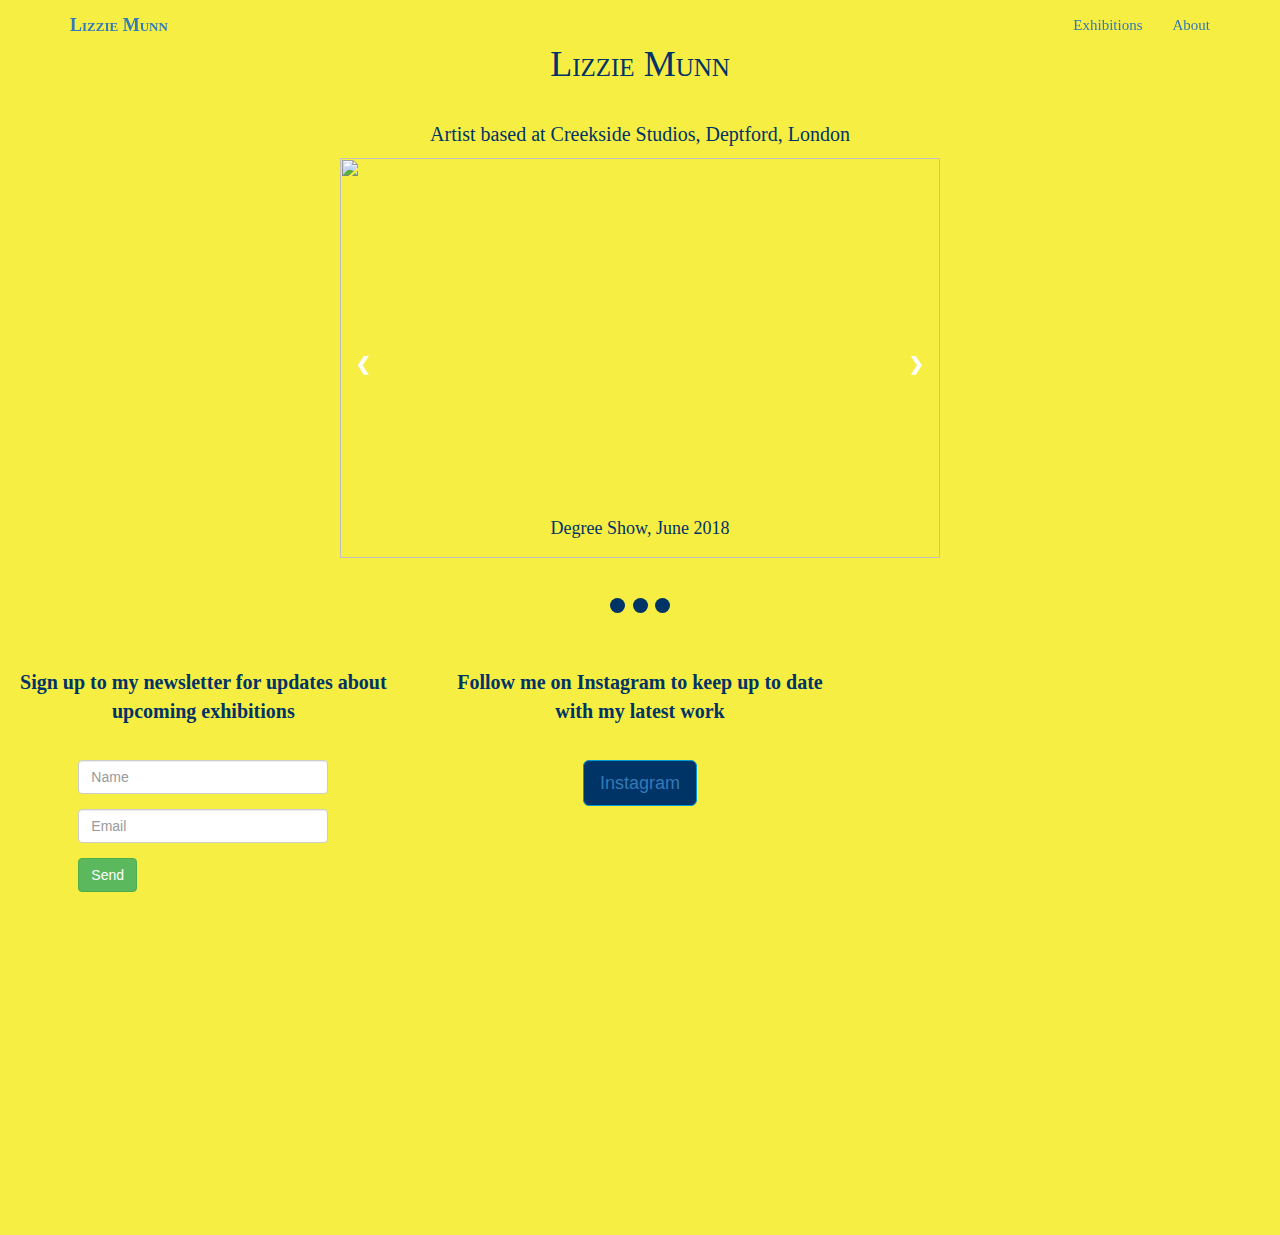
==== commit 40842001: "plaued around with width of scroller" ====
--- a/index.html
+++ b/index.html
@@ -20,7 +20,7 @@
 </div>
 <div class="collapse navbar-collapse">
 <ul class="nav navbar-nav navbar-right">
-    <li><a href="#buzz">Exhibitions</a></li>
+    <li><a href="exhibitions.html">Exhibitions</a></li>
     <li><a href="about.html">About</a></li>
   </ul>
   </div>
@@ -40,27 +40,27 @@
   <!-- Full-width images with number and caption text -->
   <div class="mySlides">
     <img src="https://payload567.cargocollective.com/1/22/714529/13648732/_MG_3133_edited_1500.jpg" style="width:100%">
-    <div class="text">Degree Show June 2018</div>
+    <div class="text">Degree Show, June 2018</div>
   </div>
 
   <div class="mySlides">
     <img src="https://payload567.cargocollective.com/1/22/714529/13648732/Green-Mirror-20x24cm-oil-on-aluminium_2000_c.jpg" style="width:100%">
-    <div class="text">Degree Show June 2018</div>
+    <div class="text">Degree Show, June 2018</div>
   </div>
 
   <div class="mySlides">
     <img src="https://static.wixstatic.com/media/152d70_9f62c215afd04e99a700739ee4f00ecf~mv2.jpg" style="width:100%">
-    <div class="text">Degree Show June 2018</div>
+    <div class="text">Degree Show, June 2018</div>
   </div>
 
   <div class="mySlides">
     <img src="https://payload567.cargocollective.com/1/22/714529/13648732/Blue-vs.-Lilac-13x21cm-oil-on-aluminium_2000_c.jpg" style="width:100%">
-    <div class="text">Degree Show June 2018</div>
+    <div class="text">Degree Show, June 2018</div>
   </div>
 
   <div class="mySlides">
     <img src="https://scontent-amt2-1.cdninstagram.com/vp/6ef4d36eecc43514e252649998d886cf/5C294313/t51.2885-15/sh0.08/e35/s640x640/40232242_198706857552043_5147508567654093293_n.jpg" style="width:100%">
-    <div class="text">Degree Show June 2018</div>
+    <div class="text">Degree Show, June 2018</div>
   </div>
 
 
--- a/css/mystyle.css
+++ b/css/mystyle.css
@@ -22,11 +22,18 @@
   font-variant: small-caps;
   padding: 25px;
 }
+h2 {
+  font-family: margot;
+  src: url(https://befonts.com/margot-font-family.html);
+  color: #003366;
+  font-variant: small-caps;
+}
 p {
   color: #003366;
   font-family: margot;
   src: url(https://befonts.com/margot-font-family.html);
   text-align: center;
+  font-size: 20px;
 }
 .text {
   color: #003366;
@@ -39,7 +46,7 @@
   height: 400px;
   margin-left: auto;
   margin-right: auto;
-  margin-bottom: 50px;
+  margin-bottom: 20px;
 }
 .navbar {
   text-align: right;
@@ -69,7 +76,7 @@
 
 /* Slideshow container */
 .slideshow-container {
-  max-width: 500px;
+  max-width: 600px;
   position: relative;
   margin: auto;
 }
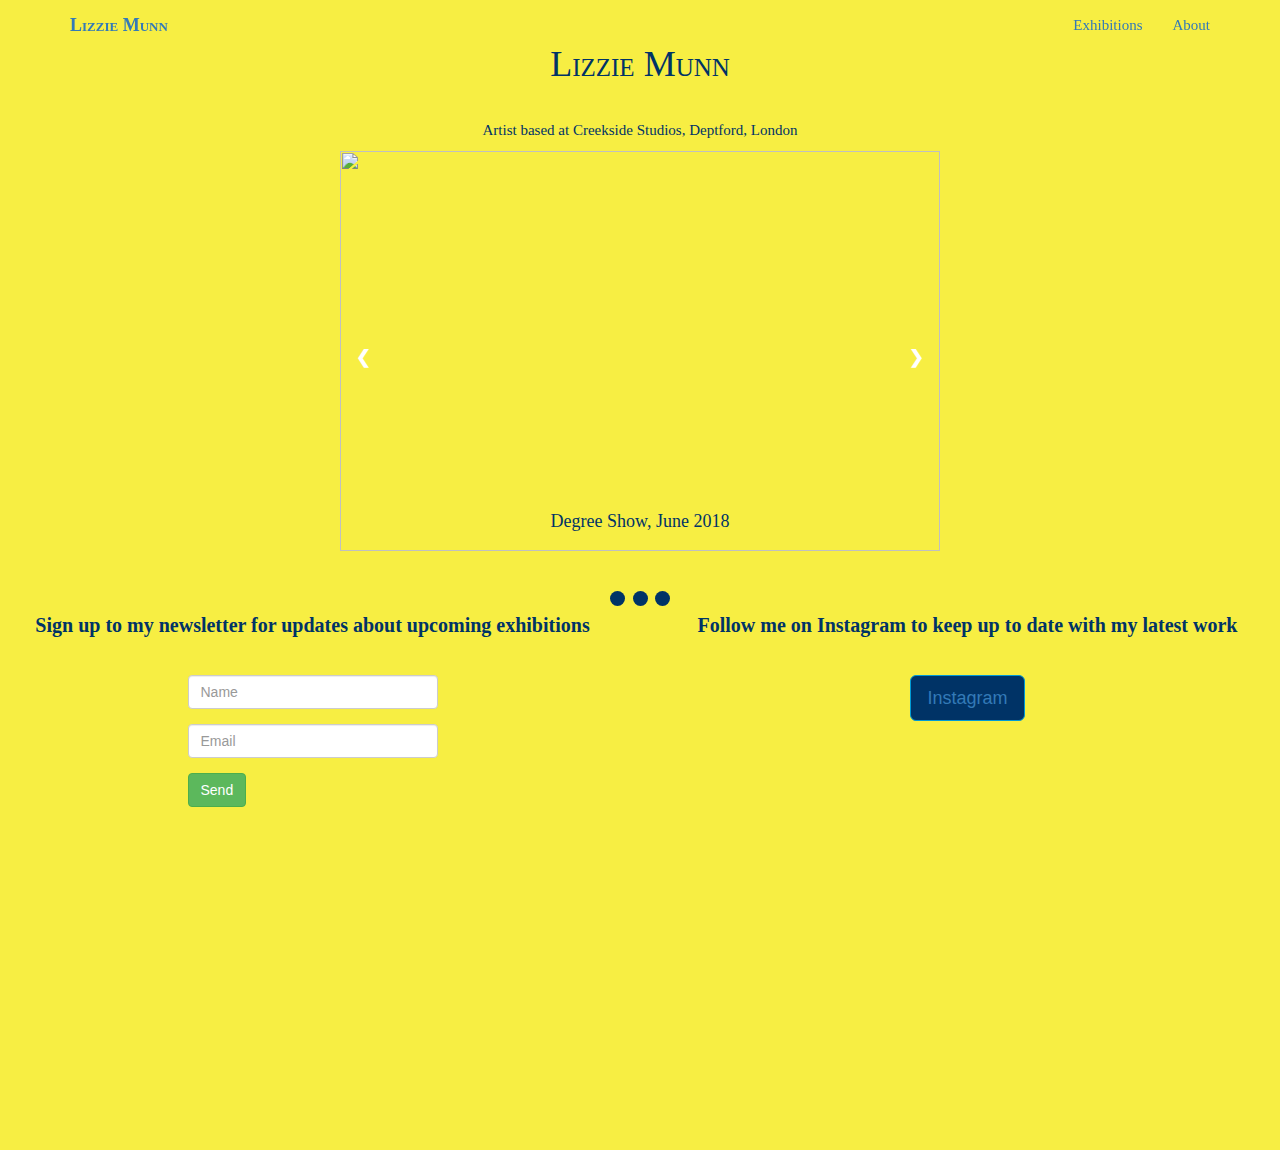
==== commit 8fef61eb: "changed column struture on homepage" ====
--- a/index.html
+++ b/index.html
@@ -107,10 +107,10 @@
 </script>
 
 <div class="row">
-  <div class="col-sm-4">
+  <div class="col-sm-6">
 <p class="cta">Sign up to my newsletter for updates about upcoming exhibitions</p>
 
-<form>
+<form action="mailto:gmunn7@gmail.com" method="post" enctype="text/plain">
   <div class="form-row">
     <div class="col">
       <input type="text" class="form-control" placeholder="Name">
@@ -123,7 +123,7 @@
 </form>
 </div>
 
-<div class="col-sm-4">
+<div class="col-sm-6">
 <p class="cta">Follow me on Instagram to keep up to date with my latest work</p>
 
 <div id='social-buttons'>
--- a/css/mystyle.css
+++ b/css/mystyle.css
@@ -33,7 +33,7 @@
   font-family: margot;
   src: url(https://befonts.com/margot-font-family.html);
   text-align: center;
-  font-size: 20px;
+  font-size: 15px;
 }
 .text {
   color: #003366;
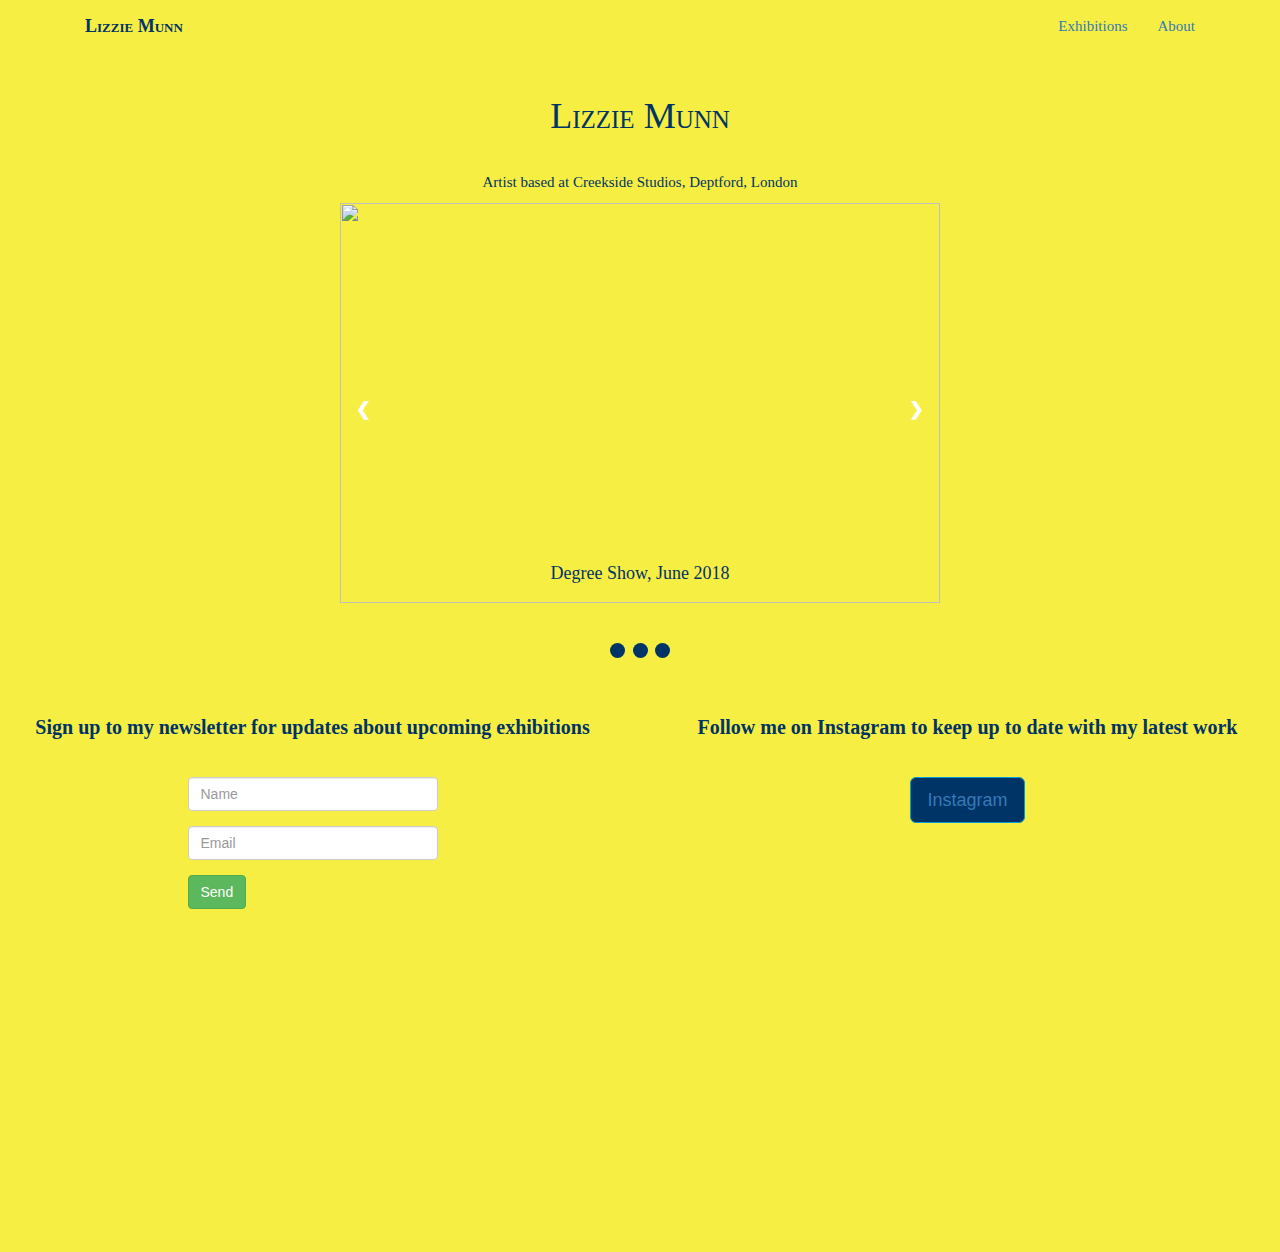
==== commit c89a3318: "fixed nav bar to top of page!" ====
--- a/index.html
+++ b/index.html
@@ -7,7 +7,7 @@
 </head>
 
 <body>
-  <nav class="navbar navbar-light navbar-fixed-top">
+  <nav class="navbar navbar-light">
   <div class="container">
   <div class="navbar-header">
  <button type="button" class="collapsed navbar-toggle" data-toggle="collapse" data-target="#bs-example-navbar-collapse-9">
@@ -16,9 +16,9 @@
  <span class="icon-bar"></span>
  <span class="icon-bar"></span>
 </button>
-<a class="navbar-brand" href="index.html">Lizzie Munn</a>
 </div>
 <div class="collapse navbar-collapse">
+    <a class="navbar-brand" href="index.html">Lizzie Munn</a>
 <ul class="nav navbar-nav navbar-right">
     <li><a href="exhibitions.html">Exhibitions</a></li>
     <li><a href="about.html">About</a></li>
--- a/css/mystyle.css
+++ b/css/mystyle.css
@@ -2,6 +2,17 @@
   background-color: rgb(247, 238, 67);
 }
 .navbar-header {
+  font-weight: bold;
+  font-family: margot;
+  src: url(https://befonts.com/margot-font-family.html);
+  color: #003366;
+  font-variant: small-caps;
+  position: relative;
+}
+.navbar-collapse {
+  position: relative;
+}
+.navbar-brand {
   font-weight: bold;
   font-family: margot;
   src: url(https://befonts.com/margot-font-family.html);
@@ -79,6 +90,7 @@
   max-width: 600px;
   position: relative;
   margin: auto;
+  margin-bottom: 20px;
 }
 
 /* Hide the images by default */
@@ -175,7 +187,7 @@
   border-color: #009ad5;
   margin-top: 25px;
 }
-.col-sm-4 {
+.col-sm-6 {
   margin-top: 50px;
 }
 .form-control {
